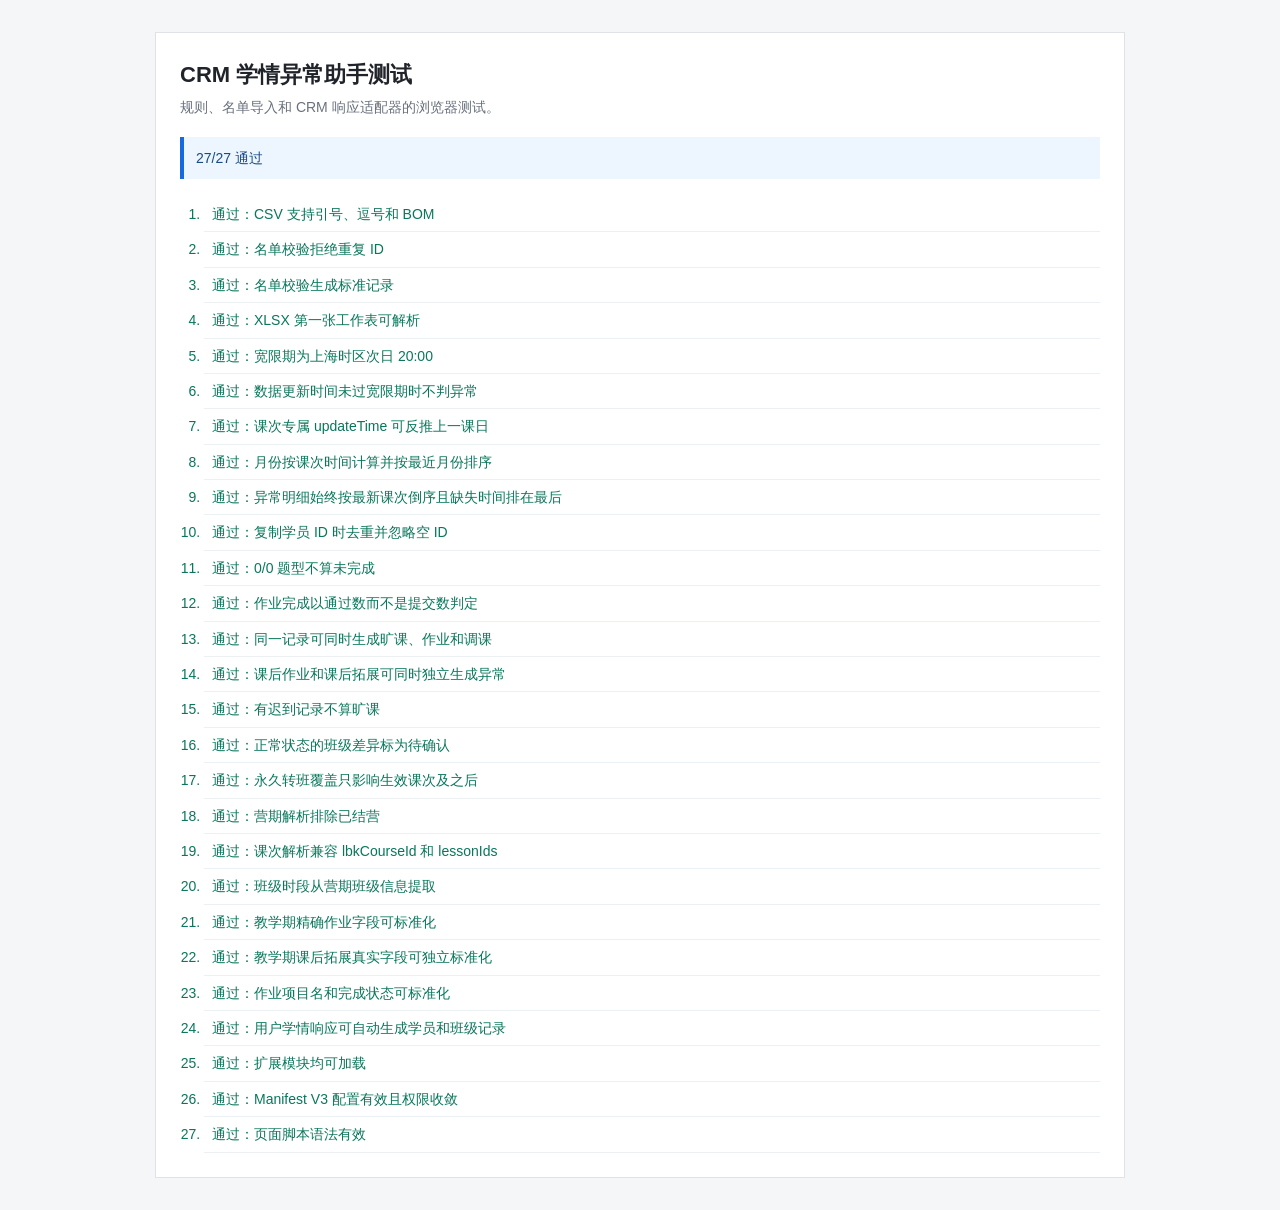
==== tests/index.html @ 83803bb8 "Add tests/index.html" ====
<!doctype html>
<html lang="zh-CN">
<head>
  <meta charset="utf-8" />
  <meta name="viewport" content="width=device-width, initial-scale=1" />
  <title>CRM 学情异常助手测试</title>
  <style>
    body { margin: 0; padding: 32px; background: #f4f6f8; color: #20242a; font: 14px/1.6 "Segoe UI", "Microsoft YaHei", sans-serif; }
    main { max-width: 920px; margin: 0 auto; background: #fff; border: 1px solid #dfe3e8; padding: 24px; }
    h1 { margin: 0 0 4px; font-size: 22px; }
    p { margin: 0 0 18px; color: #69717d; }
    ol { margin: 0; padding-left: 24px; }
    li { padding: 6px 8px; border-bottom: 1px solid #edf0f2; }
    .pass { color: #08775b; }
    .fail { color: #b42335; background: #fff1f3; }
    #summary { margin: 18px 0; padding: 10px 12px; border-left: 4px solid #1769e0; background: #edf5ff; color: #194b85; }
  </style>
</head>
<body>
  <main>
    <h1>CRM 学情异常助手测试</h1>
    <p>规则、名单导入和 CRM 响应适配器的浏览器测试。</p>
    <div id="summary">正在运行…</div>
    <ol id="results"></ol>
  </main>
  <script type="module" src="./tests.js"></script>
</body>
</html>
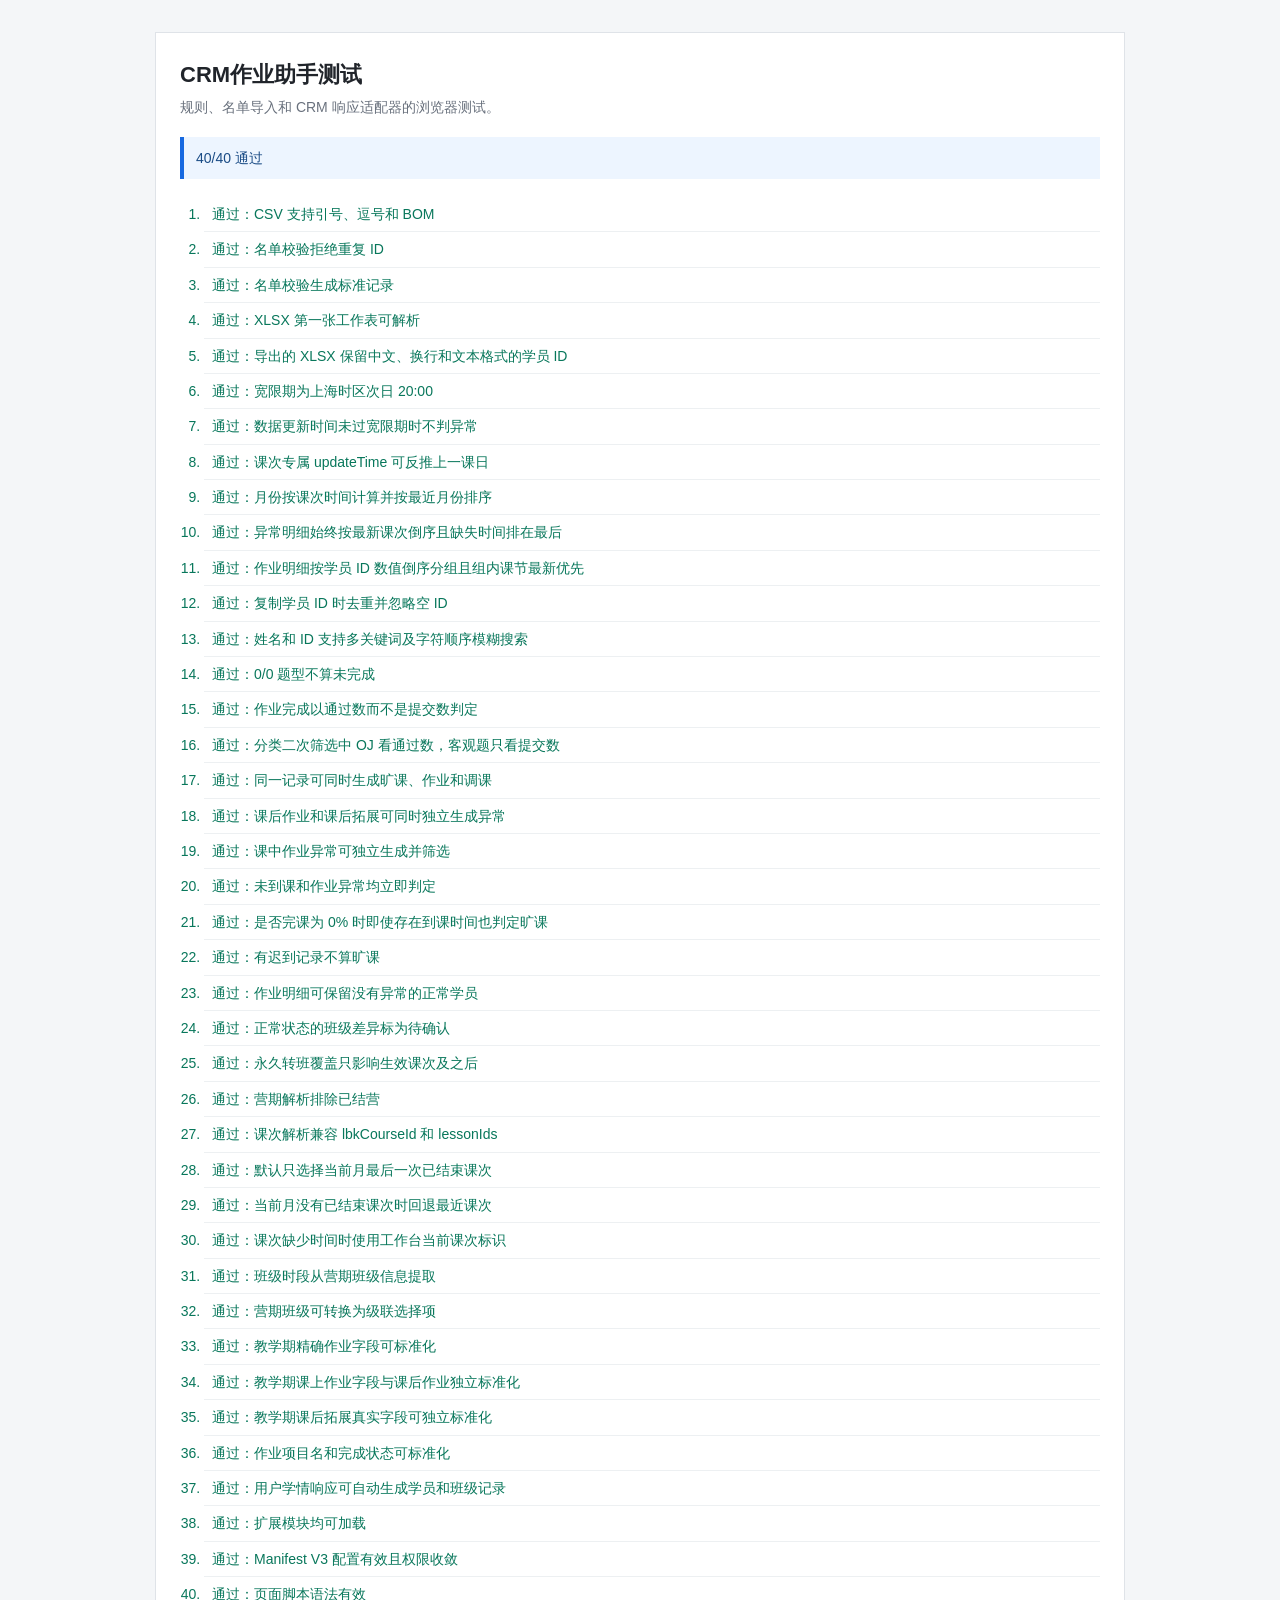
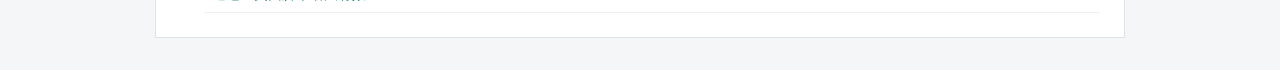
==== commit f04f2ffc: "Release CRM homework assistant v0.9.1" ====
--- a/tests/index.html
+++ b/tests/index.html
@@ -3,7 +3,7 @@
 <head>
   <meta charset="utf-8" />
   <meta name="viewport" content="width=device-width, initial-scale=1" />
-  <title>CRM 学情异常助手测试</title>
+  <title>CRM作业助手测试</title>
   <style>
     body { margin: 0; padding: 32px; background: #f4f6f8; color: #20242a; font: 14px/1.6 "Segoe UI", "Microsoft YaHei", sans-serif; }
     main { max-width: 920px; margin: 0 auto; background: #fff; border: 1px solid #dfe3e8; padding: 24px; }
@@ -18,7 +18,7 @@
 </head>
 <body>
   <main>
-    <h1>CRM 学情异常助手测试</h1>
+    <h1>CRM作业助手测试</h1>
     <p>规则、名单导入和 CRM 响应适配器的浏览器测试。</p>
     <div id="summary">正在运行…</div>
     <ol id="results"></ol>
